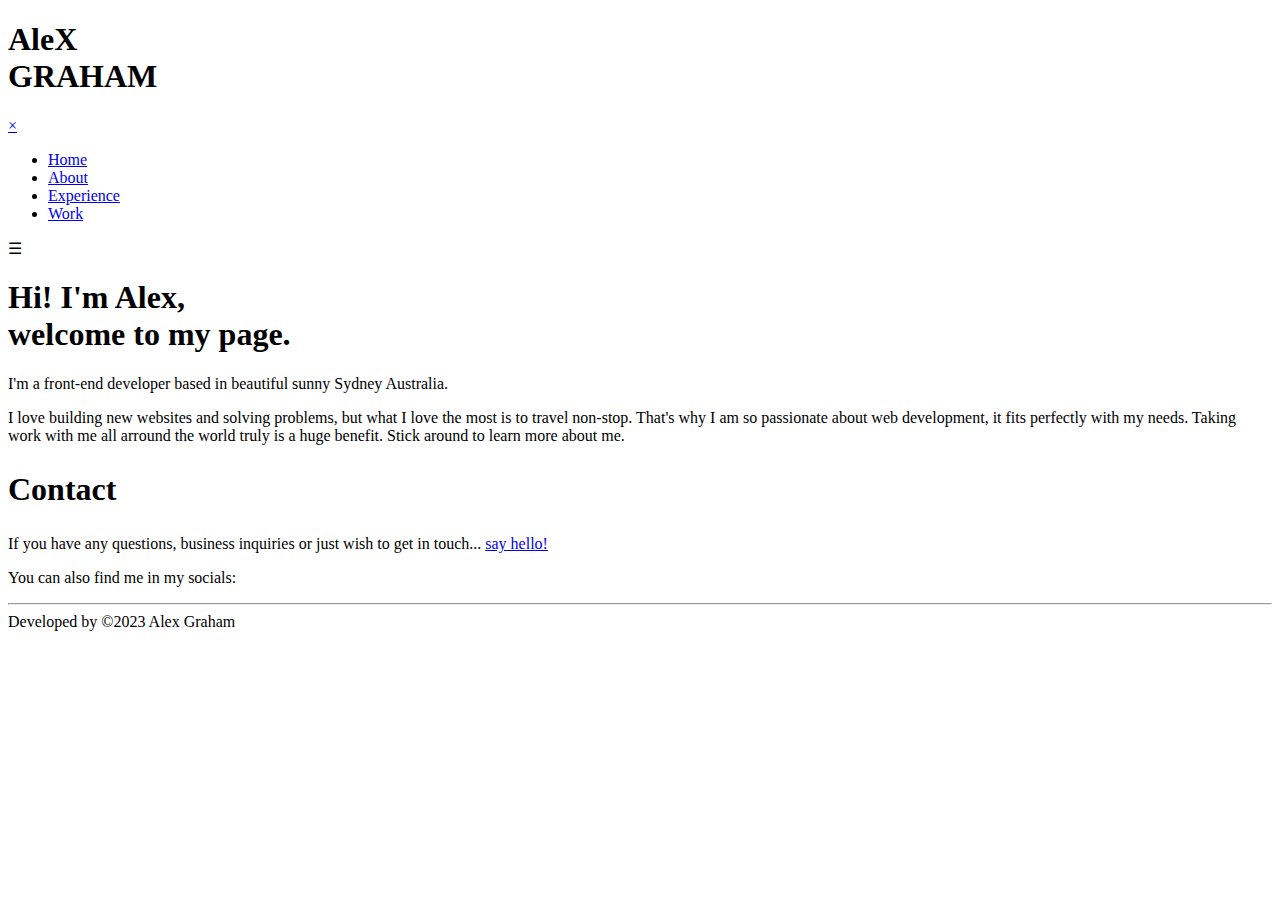
==== index.html @ dde652dc "modified the footer to include year and copyright" ====
<!DOCTYPE html>
<html lang="en-US">
<head>
    <meta charset="utf-8" />
    <meta name="viewport" content="width=device-width, initial-scale=1" />
    <title>Alex Graham | Home</title>
    
    <link rel="preconnect" href="https://fonts.googleapis.com">
    <link rel="preconnect" href="https://fonts.gstatic.com" crossorigin>
    <link href="https://fonts.googleapis.com/css2?family=Inconsolata&family=Major+Mono+Display&display=swap" rel="stylesheet">

    <!--<link rel="stylesheet" href="/css/overlay.css" />-->
    <link rel="stylesheet" href="/css/style.css" />

</head>

<body class="main-container">
    <!-- Here is our main header that is used across all the pages of our website -->
    <header class="main-header">
        <h1 class="logo">AleX<br>GRAHAM</h1>

        <nav id="myNav" class="overlay">
            <a href="javascript:void(0)" class="closebtn" onclick="closeNav()">&times;</a>
            <ul class="main-nav"> <!--main-nav-->
                <li><a href="#" class="selected">Home</a></li>
                <li><a href="/pages/about.html">About</a></li>
                <li><a href="/pages/experience.html">Experience</a></li>
                <li><a href="/pages/work.html">Work</a></li>
            </ul>
        </nav> 
        <span class="lines btn" onclick="openNav()">&#9776;</span>     
    </header>

    <div class="main-section">
        <h1 id="hello">Hi! I'm Alex,<br>welcome to my page.</h1>
        
        <p>I'm a front-end developer based in beautiful sunny Sydney Australia.</p>

        <p>I love building new websites and solving problems, but what I love the most is to travel non-stop. 
            That's why I am so passionate about web development, it fits perfectly with my needs. 
            Taking work with me all arround the world truly is a huge benefit. Stick around to learn more about me.
        </p>
        <div id="contact">
            <h2 style="font-size: 2rem;">Contact</h2>
            <p>If you have any questions, business inquiries or just wish to get in touch... <a href="mailto:ae.graham93@gmail.com?subject=Business%20Opportunity" class="btn">say hello!</a></p>
            <p>You can also find me in my socials:</p>
            <div>
                <a href="https://www.linkedin.com/in/alexander-graham93/" target="_blank" class="btn" id="social"></a>
                <a href="https://github.com/ae-graham" target="_blank" class="btn" id="social2"></a>
            </div>
        </div>  
    </div> 

    <!-- And here is our main footer that is used across all the pages of our website -->
    <div class="main-footer">
        <hr>
        <footer>
            <span>Developed by &#169;2023 Alex Graham</span>
        </footer>
    </div>

    <!--javascript for the overlay menu-->
    <script src="/javascript/navbar.js"></script>

</body>
</html>
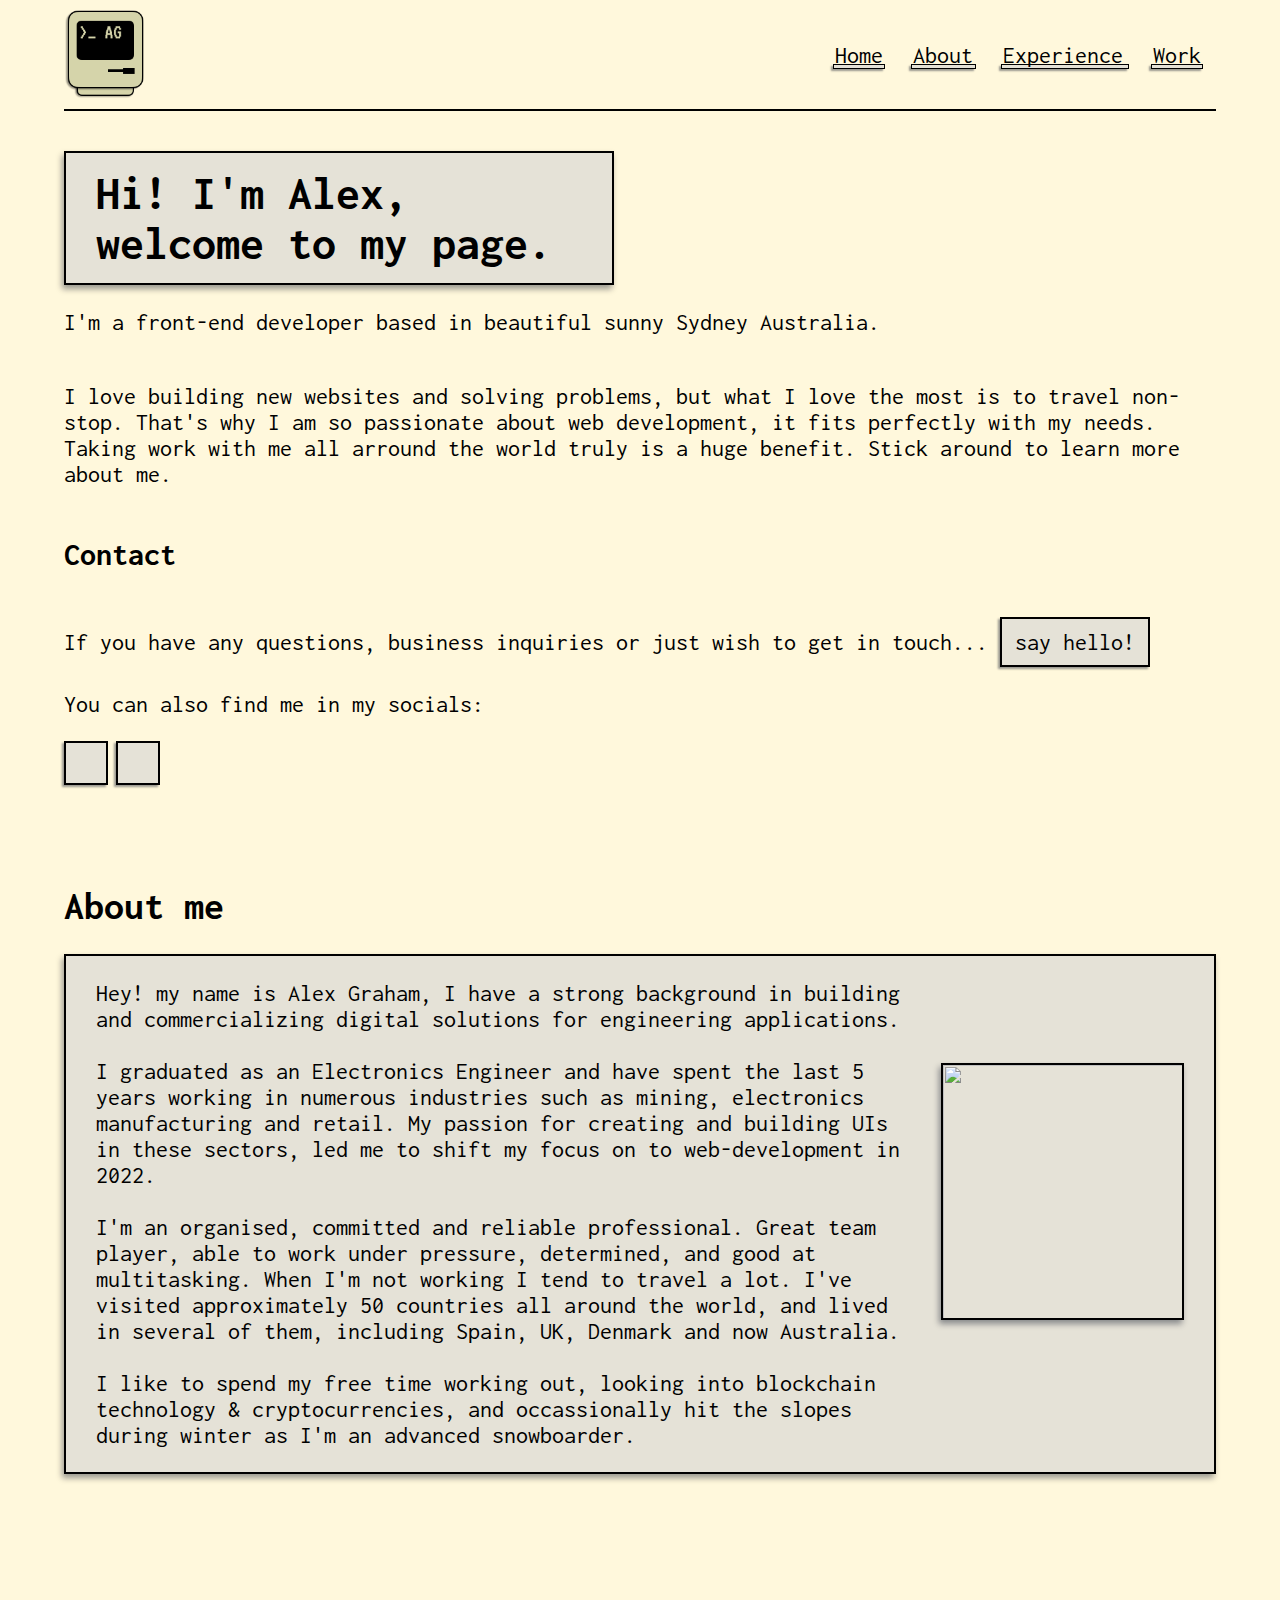
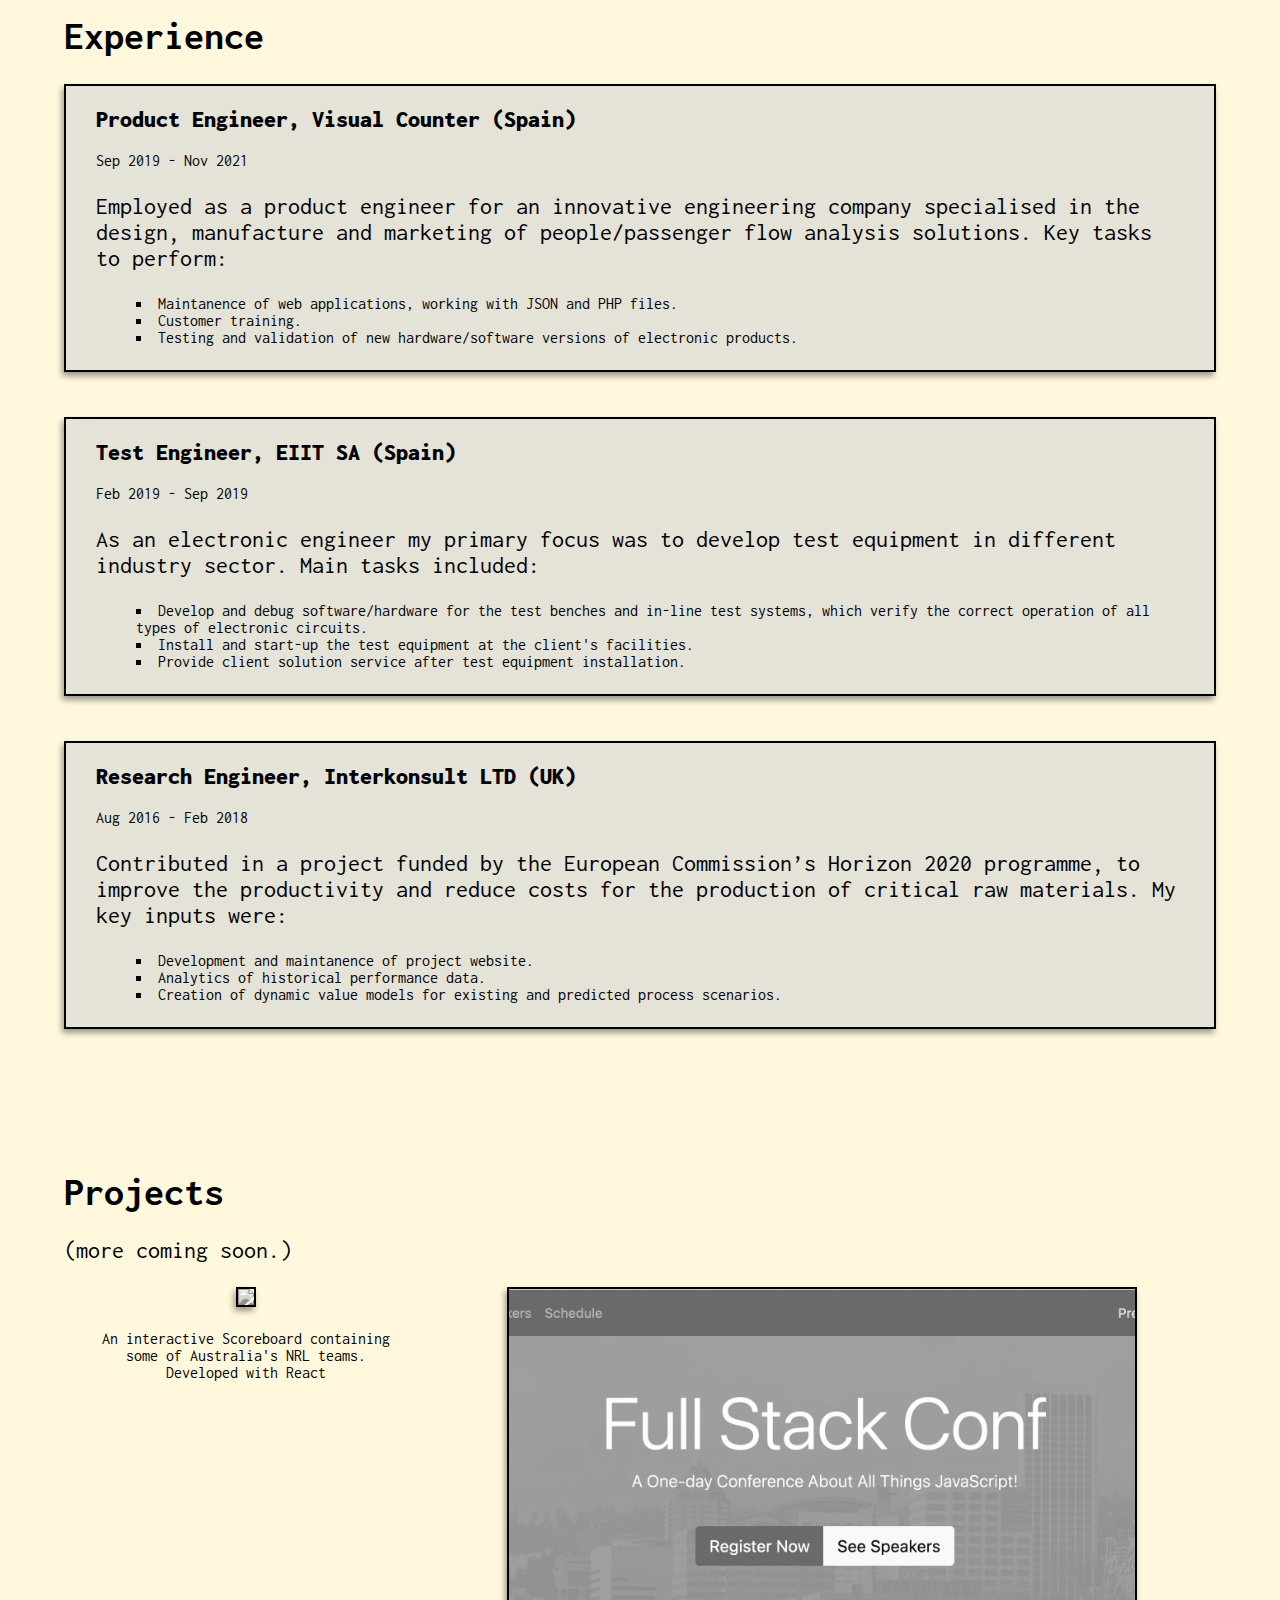
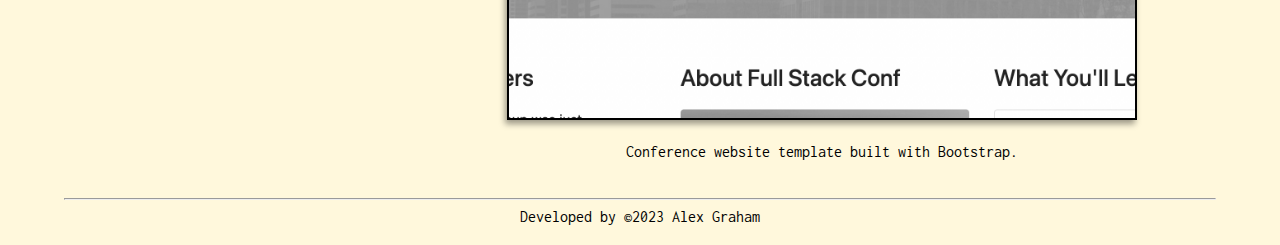
==== commit 170d9593: "put all htmls in index, created showPage.js, v1.1" ====
--- a/index.html
+++ b/index.html
@@ -3,7 +3,16 @@
 <head>
     <meta charset="utf-8" />
     <meta name="viewport" content="width=device-width, initial-scale=1" />
+
+    <meta property="og:url" content="https://www.ae-graham.com" />
+    <!--<meta property="og:type" content="" />-->
+    <meta property="og:title" content="Alex Graham | Front-End Developer" />
+    <meta property="og:description" content="Alex Graham is a Software Engineer who enjoys building customised websites and web applications.
+    Some of the technologies and tools he works with, are HTML, CSS, JavaScript and React." />
+    <meta property="og:image" content="/images/logo.png" />
+
     <title>Alex Graham | Home</title>
+    <link rel="icon" href="/images/logo.png" type="image/png">
     
     <link rel="preconnect" href="https://fonts.googleapis.com">
     <link rel="preconnect" href="https://fonts.gstatic.com" crossorigin>
@@ -17,21 +26,21 @@
 <body class="main-container">
     <!-- Here is our main header that is used across all the pages of our website -->
     <header class="main-header">
-        <h1 class="logo">AleX<br>GRAHAM</h1>
+        <img src="/images/logo.png" width="80" height="89" class="logo">
 
         <nav id="myNav" class="overlay">
-            <a href="javascript:void(0)" class="closebtn" onclick="closeNav()">&times;</a>
+            <a href="javascript:void(0)" class="closebtn" onclick="closeNav()">&times;</a> <!--the href is given a javascript code to run, hence 'javascript:' as it's given void(0) it basically does nothing, so we don't get a page reload.-->
             <ul class="main-nav"> <!--main-nav-->
-                <li><a href="#" class="selected">Home</a></li>
-                <li><a href="/pages/about.html">About</a></li>
-                <li><a href="/pages/experience.html">Experience</a></li>
-                <li><a href="/pages/work.html">Work</a></li>
+                <li><a href="#" onclick="show('main-section-index','main-section-about', 'main-section-experience', 'main-section-work'); closeNav();" class="selected">Home</a></li>
+                <li><a href="#" onclick="show('main-section-about','main-section-index', 'main-section-experience', 'main-section-work'); closeNav();" class="selected">About</a></li>
+                <li><a href="#" onclick="show('main-section-experience','main-section-index', 'main-section-about', 'main-section-work'); closeNav();" class="selected">Experience</a></li>
+                <li><a href="#" onclick="show('main-section-work','main-section-index', 'main-section-about', 'main-section-experience'); closeNav();" class="selected">Work</a></li>
             </ul>
         </nav> 
         <span class="lines btn" onclick="openNav()">&#9776;</span>     
     </header>
 
-    <div class="main-section">
+    <div id="main-section-index">
         <h1 id="hello">Hi! I'm Alex,<br>welcome to my page.</h1>
         
         <p>I'm a front-end developer based in beautiful sunny Sydney Australia.</p>
@@ -51,6 +60,85 @@
         </div>  
     </div> 
 
+    <div id="main-section-about" class="flex-start"> 
+        <h1>About me</h1>
+        <div class="sub-section">
+            <p>
+                Hey! my name is Alex Graham, I have a strong background in building and commercializing digital solutions for engineering applications.<br><br> 
+                I graduated as an Electronics Engineer and have spent the last 5 years working in numerous industries such as mining, electronics manufacturing and retail. 
+                My passion for creating and building UIs in these sectors, led me to shift my focus on to web-development in 2022. <br><br>
+                
+                I'm an organised, committed and reliable professional. Great team player, able to work under pressure, 
+                determined, and good at multitasking. When I'm not working I tend to travel a lot. 
+                I've visited approximately 50 countries all around the world, and lived in several of them, including Spain, UK, Denmark and now Australia.<br><br>
+                I like to spend my free time working out, looking into blockchain technology &amp; cryptocurrencies, and occassionally hit the slopes during winter as I'm an advanced snowboarder.
+                
+            </p>
+            <img src="/images/portrait.jpg" id="portrait">
+        </div>
+    </div>
+
+    <div id="main-section-experience"> 
+        <h1>Experience</h1>
+
+        <div class="jobs">
+            <h2><strong>Product Engineer, Visual Counter (Spain)</strong></h2> 
+                Sep 2019 - Nov 2021
+                <p>Employed as a product engineer for an innovative engineering company specialised in the design, manufacture and marketing of people/passenger flow analysis solutions. Key tasks to perform:
+                    <ul class="tasks">
+                        <li>Maintanence of web applications, working with JSON and PHP files.</li>
+                        <li>Customer training.</li>
+                        <li>Testing and validation of new hardware/software versions of electronic products.</li>
+                    </ul>  
+                </p>
+        </div>
+
+        <div class="jobs">
+            <h2><strong>Test Engineer, EIIT SA (Spain)</strong></h2> 
+                Feb 2019 - Sep 2019
+                <p>As an electronic engineer my primary focus was to develop test equipment in different industry sector. Main tasks included:
+                    <ul class="tasks">
+                        <li>Develop and debug software/hardware for the test benches and in-line test systems, which verify the correct operation of all types of electronic circuits.</li>
+                        <li>Install and start-up the test equipment at the client's facilities.</li>
+                        <li>Provide client solution service after test equipment installation.</li>
+                    </ul> 
+                </p>
+        </div>
+
+        <div class="jobs">
+            <h2><strong>Research Engineer, Interkonsult LTD (UK)</strong></h2> 
+                Aug 2016 - Feb 2018
+                <p>Contributed in a project funded by the European Commission’s Horizon 2020 programme, to improve the productivity and reduce costs for the production of critical raw materials. My key inputs were:
+                    <ul class="tasks">
+                        <li>Development and maintanence of project website.</li>
+                        <li>Analytics of historical performance data.</li>
+                        <li>Creation of dynamic value models for existing and predicted process scenarios.</li>
+                    </ul> 
+                </p>
+        </div>
+        
+    </div>
+
+    <div id="main-section-work" class="flex-start"> 
+        <div>
+            <h1 style="margin-bottom: 0;">Projects</h1>
+            <p>(more coming soon.)</p>
+
+        </div>
+        
+        <div class="project_items">
+            <figure>
+                <a href="/projects/scoreboard/index.html" target="_blank"><img src="/images/scoreboard.png" class="project"></a>
+                <figurecaption>An interactive Scoreboard containing some of Australia's NRL teams. Developed with React</figurecaption>
+            </figure>
+
+            <figure>
+                <a href="/projects/bootstrap_conf/index.html" target="_blank"><img src="/images/conf.png" class="project"></a>
+                <figurecaption>Conference website template built with Bootstrap.</figurecaption>
+            </figure>
+        </div>
+    </div>
+
     <!-- And here is our main footer that is used across all the pages of our website -->
     <div class="main-footer">
         <hr>
@@ -61,6 +149,7 @@
 
     <!--javascript for the overlay menu-->
     <script src="/javascript/navbar.js"></script>
+    <script src="/javascript/showPage.js"></script>
 
 </body>
 </html>
--- a/css/style.css
+++ b/css/style.css
@@ -0,0 +1,377 @@
+* {
+    box-sizing: border-box;
+}
+
+body {
+    font-family: 'Inconsolata', monospace;
+    margin: 0;
+    background-color: cornsilk;
+    display: flex;
+    flex-direction: column;
+    min-height: 100vh;
+}
+
+ul {
+    list-style: none;
+}
+
+h1 {
+    font-size: 2.5rem;
+}
+
+p {
+    font-size: 1.5rem;
+}
+
+figure {
+    margin-bottom: 40px;
+}
+
+figure:last-child {
+    margin-bottom: auto;
+}
+
+figurecaption {
+    display: block;
+    margin-top: 20px;
+}
+
+/* ================================= 
+  Base Layout Styles
+==================================== */
+
+.main-header,
+.main-footer {
+    width: 90%;
+    margin: 0 auto;
+    text-align: center;
+}
+
+.main-header {
+    display: flex;
+    flex-direction: row;
+    justify-content: space-between;
+    align-items: center;
+    border-bottom: 2px solid black;
+}
+
+#main-section-index,
+#main-section-about,
+#main-section-experience,
+#main-section-work {
+    width: 90%;
+    text-align: center;
+    display: flex;
+    flex-direction: column;
+    flex: 1;
+    justify-content: space-evenly;
+    margin: 30px auto;
+}
+
+.sub-section {
+    display: flex;
+    flex-direction: column;
+    align-items: center;
+}
+
+
+.flex-start {
+    justify-content: flex-start;
+}
+
+
+.logo {
+    margin: 10px 0;
+}
+
+
+.main-footer {
+    text-align: center;
+    margin-bottom: 20px;
+    /*background-color: burlywood;*/
+}
+
+
+.btn {
+    text-decoration: none;
+    color: black;
+    display: inline-block;
+    background-color: rgba(211, 211, 211, 0.6);
+    padding: 10px 0;
+    margin-top: 20px;
+    width: 100px;
+    border: 2px solid black;
+    box-shadow: -2px 2px 2px rgba(0, 10, 30, 0.4);
+}
+
+.btn:active {
+    box-shadow: 0px 0px 0px;
+    transform: translateY(2px) translateX(-2px);
+}
+
+#social,
+#social2 {
+    background-size: 30px;
+    padding: 20px;
+    width: 2vh;
+    margin-top: 0px;
+}
+
+#social {
+    background: url('../images/linkedin.svg') center / cover no-repeat rgba(211, 211, 211, 0.6);
+}
+
+#social2 {
+    background: url('../images/github.svg') center / cover no-repeat rgba(211, 211, 211, 0.6);
+}
+
+#portrait {
+    width: 243px;
+    height: 257px;
+    padding: 0;
+    border: 2px solid black;
+    box-shadow: -2px 4px 6px rgba(0, 10, 30, 0.4);
+    margin-bottom: 5vh;
+}
+
+.project {
+    width: 100%;
+    height: auto;
+    padding: 0;
+    border: 2px solid black;
+    box-shadow: -2px 4px 6px rgba(0, 10, 30, 0.4);
+    filter: grayscale(100%);
+    transition: filter ease-in 0.5s;
+}
+
+.project:hover {
+    filter: grayscale(0%);
+    transition: filter ease-in 0.5s;
+}
+
+.jobs,
+.sub-section {
+    padding: 0 30px;
+    margin-bottom: 5vh;
+    background-color: rgba(211, 211, 211, 0.6);
+    border: 2px solid black;
+    box-shadow: -2px 4px 6px rgba(0, 10, 30, 0.4);
+}
+
+#hello {
+    max-width: 550px;
+    margin: 0 auto;
+    padding: 15px 30px;
+    background-color: rgba(211, 211, 211, 0.6);
+    border: 2px solid black;
+    box-shadow: -2px 4px 6px rgba(0, 10, 30, 0.4);
+}
+
+.tasks {
+    list-style-type: square;
+    list-style-position: inside;
+}
+
+/* ================================= 
+  Media Queries - Mobile View
+==================================== */
+  
+  
+@media screen and (max-width: 768px) {
+  
+    .overlay {
+      height: 100%;
+      width: 0;
+      position: fixed;
+      z-index: 1;
+      top: 0;
+      left: 0;
+      background-color: rgb(0,0,0);
+      background-color: rgba(0,0,0, 0.9);
+      overflow-x: hidden;
+      transition: 0.5s;
+    }
+    
+    /*.overlay a {font-size: 20px}
+    .overlay .closebtn {
+      font-size: 40px;
+      top: 15px;
+      right: 35px;
+    }*/
+  
+    .main-nav {
+      position: relative;
+      top: 25%;
+      width: 100%;
+      text-align: center;
+      margin-top: 30px;
+    }
+      
+    .overlay a {
+      padding: 8px;
+      text-decoration: none;
+      font-size: 36px;
+      color: #818181;
+      display: block;
+      transition: 0.3s;
+    }
+      
+   /* .overlay a:active, .overlay a:focus {
+        color: #f1f1f1;
+    }*/
+        
+    .overlay .closebtn {
+        position: absolute;
+        top: 20px;
+        right: 45px;
+        font-size: 60px;
+    }
+
+
+    .lines {
+        font-size: 60px;
+        cursor: pointer;
+        padding: 0;
+        margin: 0;
+        width: 70px;
+    }
+  
+}
+
+/* ================================= 
+  Media Queries - Wide Screen
+==================================== */
+
+@media (min-width: 769px) {
+    
+    /*.main-container {
+        display: flex;
+        flex-direction: column;
+        height: 100vh;
+    }*/
+    
+    .main-header,
+    #main-section-index,
+    #main-section-about,
+    #main-section-experience,
+    #main-section-work,
+    .main-footer {
+        max-width: 1250px;
+    }
+    
+   /* #myNav {
+        width: auto;
+    }*/
+
+    .main-nav {
+        display: flex;
+        align-items: center;
+        flex-direction: row;
+    }
+
+
+    #main-section-index,
+    #main-section-about,
+    #main-section-experience,
+    #main-section-work {
+        margin-top: 40px;
+        /*justify-content: space-between;*/
+        text-align: left;
+    }
+
+    .sub-section {
+        flex-direction: row;
+    }
+
+    .sub-section p {
+        margin-right: 40px;
+    }
+
+    .project_items {
+        display: flex;
+        flex-direction: row;
+        justify-content: space-between;
+        text-align: center;
+    }
+
+    
+    figure, figure:last-child {
+        margin: 0;
+    }
+
+    .project {
+        width: 80%;
+    }
+
+    figurecaption {
+        margin: 20px auto 0;
+        width: 80%;
+    }
+
+    .btn {
+        width: 150px;
+        text-align: center;
+    }
+
+    .main-footer {
+        flex-shrink: 0;
+    }
+
+
+    #hello {
+        font-size: 3rem;
+        margin: 0;
+    }
+
+
+    /* ================================= 
+        Navbar transition
+    ==================================== */
+
+    .main-nav a {
+        color: black;
+        font-size: 1.5rem;
+        text-align: center;
+        margin: 10px 15px;
+        position: relative;
+        text-decoration: none;
+    }
+    .closebtn,
+    .lines {
+        display: none;
+    }
+
+    .main-nav a::before {
+        content: '';
+        background-color: rgba(211, 211, 211, 0.6);
+        position: absolute;
+        left: -2px;
+        bottom: -1px;
+        width: 105%;
+        height: 3px;
+        border: 1px solid black;
+        z-index: -1;
+        transition: all .3s ease-in-out;
+        box-shadow: -2px 2px 2px rgba(0, 10, 30, 0.4);
+    }
+
+    .main-nav a:hover::before {
+        bottom: -4px;
+        height: 120%;
+        box-shadow: -2px 2px 2px rgba(0, 10, 30, 0.4);
+    }
+
+    /*.main-nav a.selected::before {
+        content: '';
+        background-color: rgba(211, 211, 211, 0.6);
+        position: absolute;
+        left: -2px;
+        bottom: -4px;
+        width: 105%;
+        height: 120%;
+        z-index: -1;
+        box-shadow: -2px 2px 2px rgba(0, 10, 30, 0.4);
+    }*/
+
+}
+
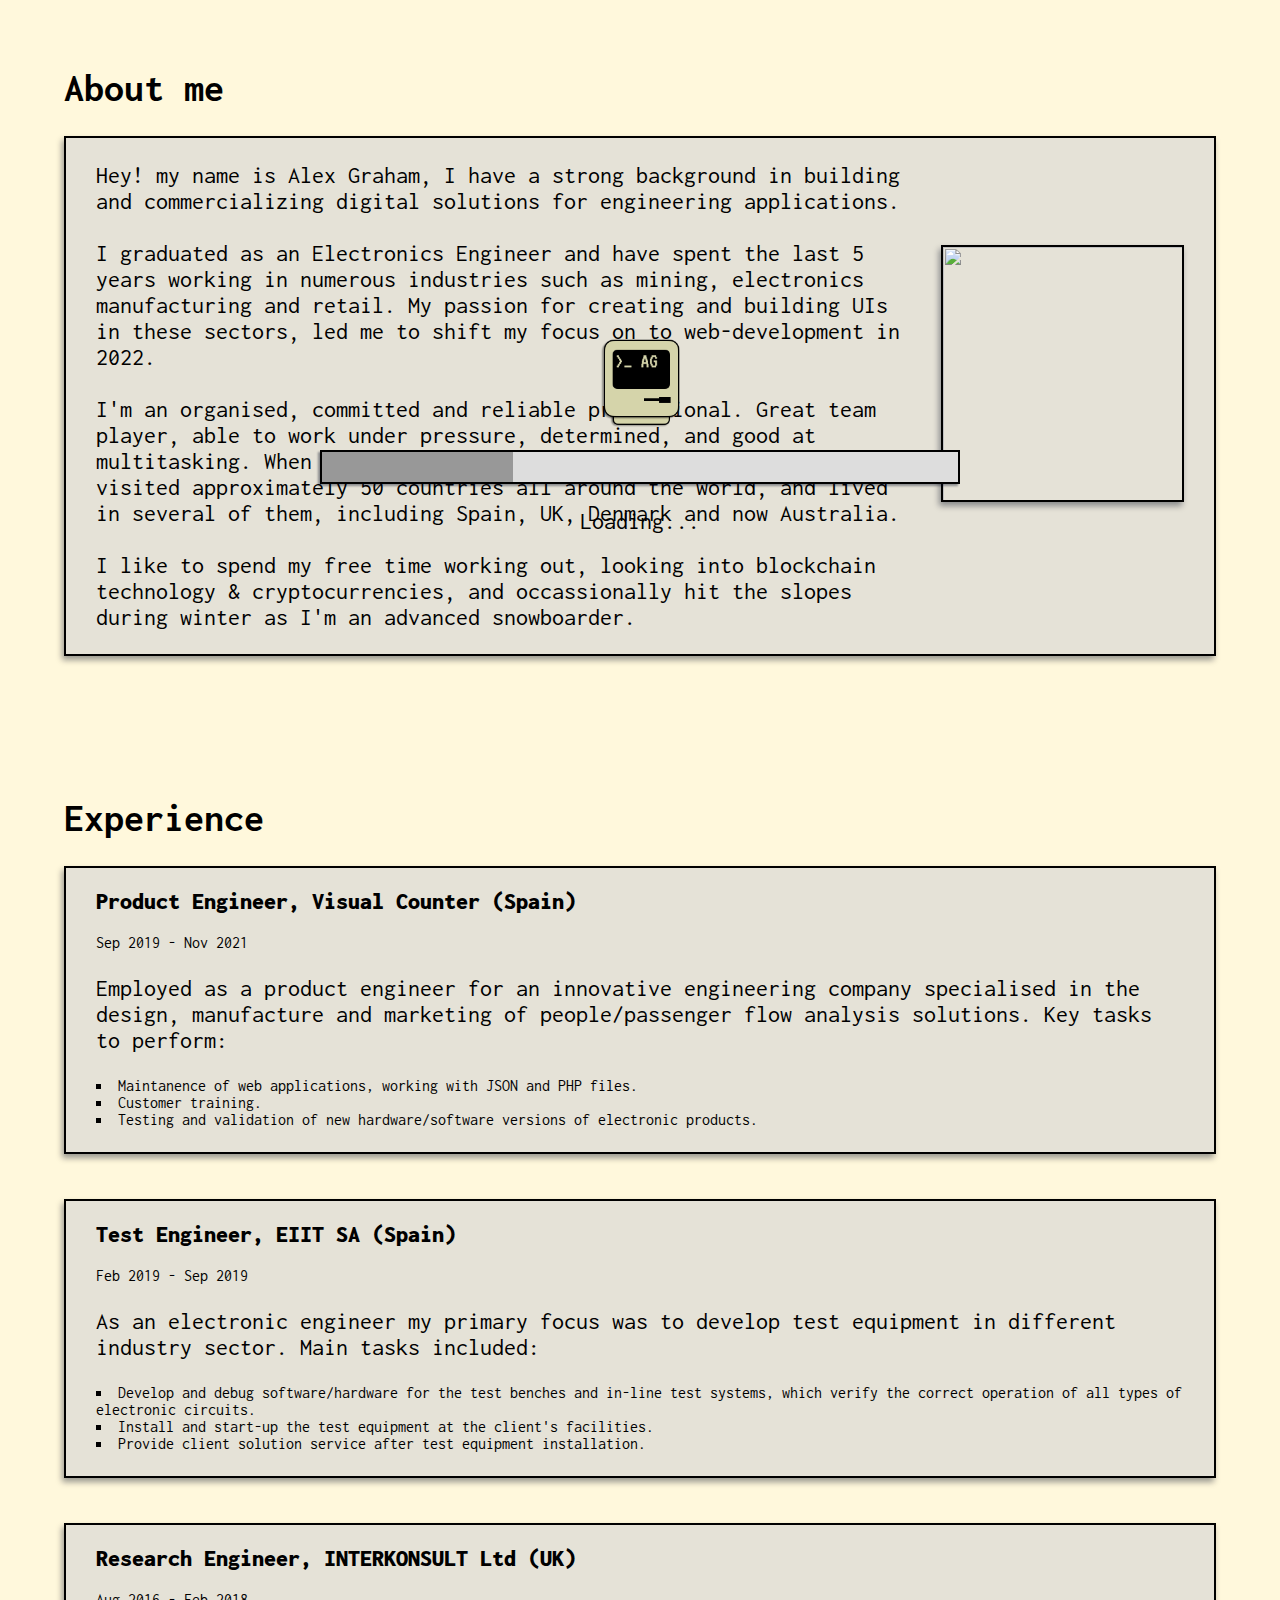
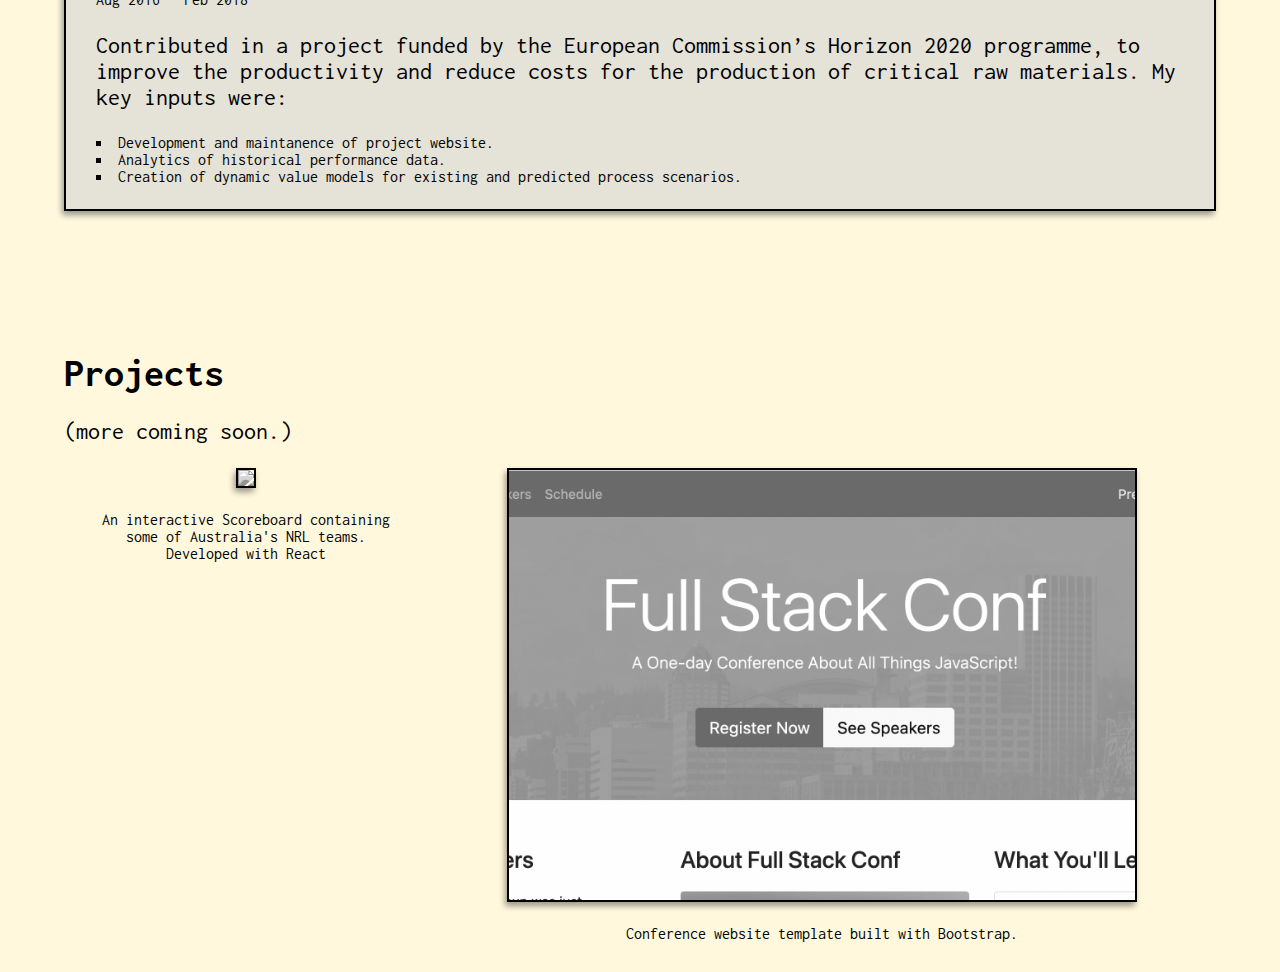
==== commit 885b3feb: "added a loading bar + animation on load. v1.2" ====
--- a/index.html
+++ b/index.html
@@ -9,7 +9,7 @@
     <meta property="og:title" content="Alex Graham | Front-End Developer" />
     <meta property="og:description" content="Alex Graham is a Software Engineer who enjoys building customised websites and web applications.
     Some of the technologies and tools he works with, are HTML, CSS, JavaScript and React." />
-    <meta property="og:image" content="/images/logo.png" />
+    <meta property="og:image" content="/images/preview.png" />
 
     <title>Alex Graham | Home</title>
     <link rel="icon" href="/images/logo.png" type="image/png">
@@ -25,22 +25,30 @@
 
 <body class="main-container">
     <!-- Here is our main header that is used across all the pages of our website -->
+    <div class="container-bar">
+        <img src="/images/logo.png" width="80" height="89" style="position: absolute; left: calc(50% - 40px); bottom: 120%">
+        <div id="myProgress">
+            <div id="myBar"></div>
+        </div>
+        <p style="text-align: center;">Loading...</p>
+    </div>
+    
     <header class="main-header">
         <img src="/images/logo.png" width="80" height="89" class="logo">
 
         <nav id="myNav" class="overlay">
             <a href="javascript:void(0)" class="closebtn" onclick="closeNav()">&times;</a> <!--the href is given a javascript code to run, hence 'javascript:' as it's given void(0) it basically does nothing, so we don't get a page reload.-->
             <ul class="main-nav"> <!--main-nav-->
-                <li><a href="#" onclick="show('main-section-index','main-section-about', 'main-section-experience', 'main-section-work'); closeNav();" class="selected">Home</a></li>
-                <li><a href="#" onclick="show('main-section-about','main-section-index', 'main-section-experience', 'main-section-work'); closeNav();" class="selected">About</a></li>
-                <li><a href="#" onclick="show('main-section-experience','main-section-index', 'main-section-about', 'main-section-work'); closeNav();" class="selected">Experience</a></li>
-                <li><a href="#" onclick="show('main-section-work','main-section-index', 'main-section-about', 'main-section-experience'); closeNav();" class="selected">Work</a></li>
+                <li><a href="javascript:void(0)" onclick="show('index','about', 'experience', 'work'); closeNav();" class="selected">Home</a></li>
+                <li><a href="javascript:void(0)" onclick="show('about','index', 'experience', 'work'); closeNav();" class="selected">About</a></li>
+                <li><a href="javascript:void(0)" onclick="show('experience','index', 'about', 'work'); closeNav();" class="selected">Experience</a></li>
+                <li><a href="javascript:void(0)" onclick="show('work','index', 'about', 'experience'); closeNav();" class="selected">Work</a></li>
             </ul>
         </nav> 
         <span class="lines btn" onclick="openNav()">&#9776;</span>     
     </header>
 
-    <div id="main-section-index">
+    <div id="index">
         <h1 id="hello">Hi! I'm Alex,<br>welcome to my page.</h1>
         
         <p>I'm a front-end developer based in beautiful sunny Sydney Australia.</p>
@@ -60,7 +68,7 @@
         </div>  
     </div> 
 
-    <div id="main-section-about" class="flex-start"> 
+    <div id="about" class="flex-start"> 
         <h1>About me</h1>
         <div class="sub-section">
             <p>
@@ -78,7 +86,7 @@
         </div>
     </div>
 
-    <div id="main-section-experience"> 
+    <div id="experience"> 
         <h1>Experience</h1>
 
         <div class="jobs">
@@ -106,7 +114,7 @@
         </div>
 
         <div class="jobs">
-            <h2><strong>Research Engineer, Interkonsult LTD (UK)</strong></h2> 
+            <h2><strong>Research Engineer, INTERKONSULT Ltd (UK)</strong></h2> 
                 Aug 2016 - Feb 2018
                 <p>Contributed in a project funded by the European Commission’s Horizon 2020 programme, to improve the productivity and reduce costs for the production of critical raw materials. My key inputs were:
                     <ul class="tasks">
@@ -119,7 +127,7 @@
         
     </div>
 
-    <div id="main-section-work" class="flex-start"> 
+    <div id="work" class="flex-start"> 
         <div>
             <h1 style="margin-bottom: 0;">Projects</h1>
             <p>(more coming soon.)</p>
@@ -148,6 +156,7 @@
     </div>
 
     <!--javascript for the overlay menu-->
+    <script src="/javascript/progressBar.js"></script>
     <script src="/javascript/navbar.js"></script>
     <script src="/javascript/showPage.js"></script>
 
--- a/css/style.css
+++ b/css/style.css
@@ -11,6 +11,7 @@
     min-height: 100vh;
 }
 
+
 ul {
     list-style: none;
 }
@@ -19,9 +20,6 @@
     font-size: 2.5rem;
 }
 
-p {
-    font-size: 1.5rem;
-}
 
 figure {
     margin-bottom: 40px;
@@ -39,6 +37,36 @@
 /* ================================= 
   Base Layout Styles
 ==================================== */
+.container-bar {
+    width: 50%;
+    position: absolute;
+    top: 50%;
+    left: 50%;
+    margin-left: -25%;
+    animation-name: fade-out;
+    animation-delay: 2.1s;
+    animation-duration: 1s;
+}
+
+@keyframes fade-out {
+    from { opacity: 1; }
+    to   { opacity: 0; }
+}
+
+
+#myProgress {
+    width: 100%;
+    background-color: #ddd;
+    border: 2px solid black;
+    box-shadow: -2px 2px 2px rgba(0, 10, 30, 0.4);
+}
+  
+#myBar {
+    width: 0%;
+    height: 30px;
+    background-color:  rgb(152, 152, 152);
+}
+
 
 .main-header,
 .main-footer {
@@ -55,16 +83,13 @@
     border-bottom: 2px solid black;
 }
 
-#main-section-index,
-#main-section-about,
-#main-section-experience,
-#main-section-work {
+#index,
+#about,
+#experience,
+#work {
     width: 90%;
     text-align: center;
-    display: flex;
-    flex-direction: column;
     flex: 1;
-    justify-content: space-evenly;
     margin: 30px auto;
 }
 
@@ -98,8 +123,8 @@
     display: inline-block;
     background-color: rgba(211, 211, 211, 0.6);
     padding: 10px 0;
-    margin-top: 20px;
-    width: 100px;
+    margin-top: 10px;
+    width: 130px;
     border: 2px solid black;
     box-shadow: -2px 2px 2px rgba(0, 10, 30, 0.4);
 }
@@ -170,6 +195,7 @@
 .tasks {
     list-style-type: square;
     list-style-position: inside;
+    padding-left: 0;
 }
 
 /* ================================= 
@@ -216,9 +242,9 @@
       transition: 0.3s;
     }
       
-   /* .overlay a:active, .overlay a:focus {
+    .overlay a:active, .overlay a:focus {
         color: #f1f1f1;
-    }*/
+    }
         
     .overlay .closebtn {
         position: absolute;
@@ -251,10 +277,10 @@
     }*/
     
     .main-header,
-    #main-section-index,
-    #main-section-about,
-    #main-section-experience,
-    #main-section-work,
+    #index,
+    #about,
+    #experience,
+    #work,
     .main-footer {
         max-width: 1250px;
     }
@@ -270,21 +296,13 @@
     }
 
 
-    #main-section-index,
-    #main-section-about,
-    #main-section-experience,
-    #main-section-work {
+    #index,
+    #about,
+    #experience,
+    #work {
         margin-top: 40px;
         /*justify-content: space-between;*/
         text-align: left;
-    }
-
-    .sub-section {
-        flex-direction: row;
-    }
-
-    .sub-section p {
-        margin-right: 40px;
     }
 
     .project_items {
@@ -295,6 +313,10 @@
     }
 
     
+    p {
+        font-size: 1.5rem;
+    }
+
     figure, figure:last-child {
         margin: 0;
     }
@@ -375,3 +397,18 @@
 
 }
 
+@media (min-width: 1208px) {
+
+    .btn {
+        margin-top: 0;
+    }
+
+    .sub-section {
+        flex-direction: row;
+    }
+
+    .sub-section p {
+        margin-right: 40px;
+    }
+}
+
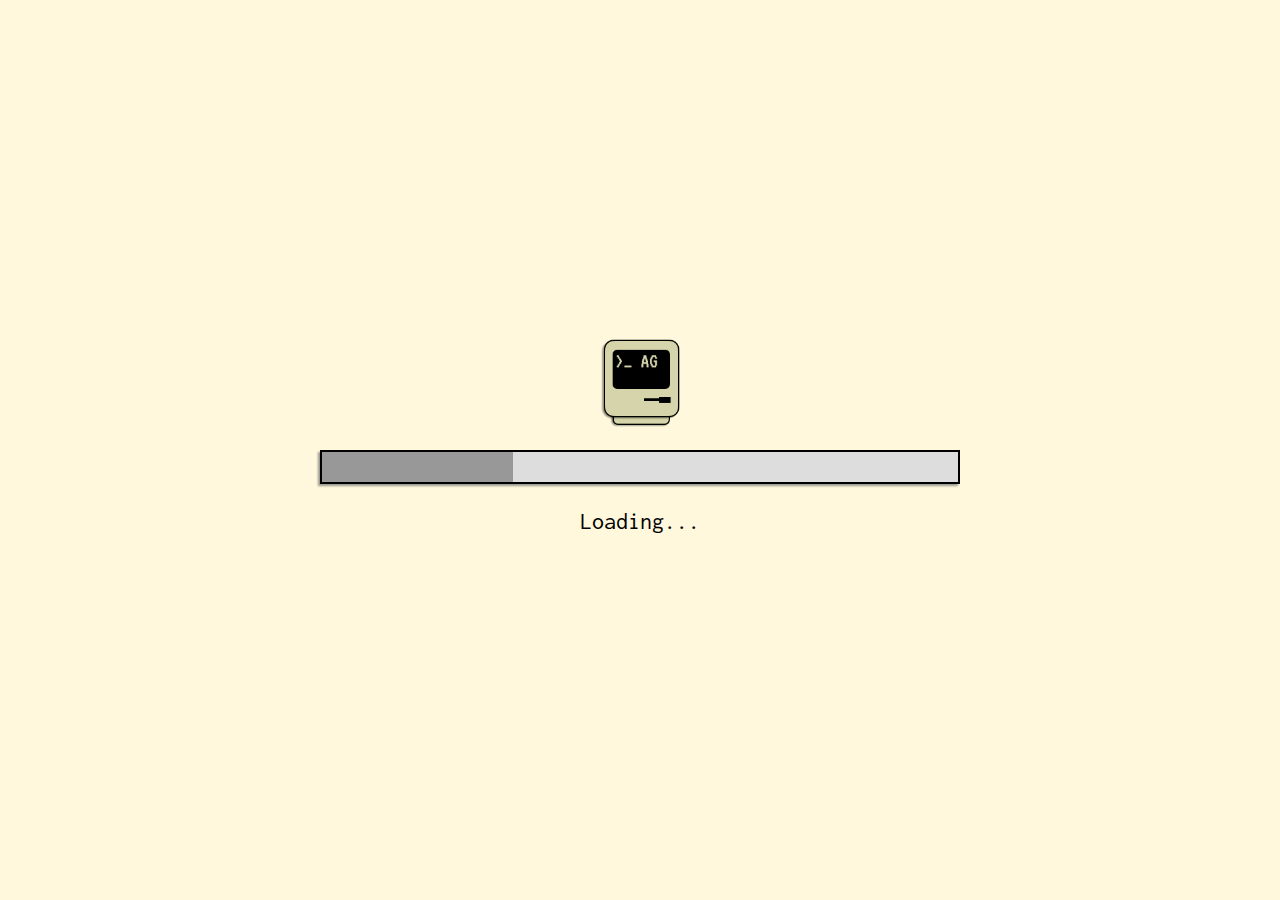
==== commit f5655559: "added little-lemon project" ====
--- a/index.html
+++ b/index.html
@@ -51,11 +51,11 @@
     <div id="index">
         <h1 id="hello">Hi! I'm Alex,<br>welcome to my page.</h1>
         
-        <p>I'm a front-end developer based in beautiful sunny Sydney Australia.</p>
+        <p>I'm a front-end developer based in beautiful Sydney Australia.</p>
 
-        <p>I love building new websites and solving problems, but what I love the most is to travel non-stop. 
-            That's why I am so passionate about web development, it fits perfectly with my needs. 
-            Taking work with me all arround the world truly is a huge benefit. Stick around to learn more about me.
+        <p>I love building new websites and solving problems. I've had the privilege to travel extensively and experience many cultures. 
+            I have also worked with a range of digital systems in people facing roles. 
+            As a result I aim to reflect my customers' ideas and messaging through creative and technologically efficient websites that become the gateway to new worlds and experiences.
         </p>
         <div id="contact">
             <h2 style="font-size: 2rem;">Contact</h2>
@@ -94,9 +94,9 @@
                 Sep 2019 - Nov 2021
                 <p>Employed as a product engineer for an innovative engineering company specialised in the design, manufacture and marketing of people/passenger flow analysis solutions. Key tasks to perform:
                     <ul class="tasks">
-                        <li>Maintanence of web applications, working with JSON and PHP files.</li>
-                        <li>Customer training.</li>
-                        <li>Testing and validation of new hardware/software versions of electronic products.</li>
+                        <li>Maintanence of web applications (PHP).</li>
+                        <li>Web server &amp; web files installation for customers.</li>
+                        <li>Testing and validation of new hardware/software versions of electronic products (Python).</li>
                     </ul>  
                 </p>
         </div>
@@ -118,7 +118,7 @@
                 Aug 2016 - Feb 2018
                 <p>Contributed in a project funded by the European Commission’s Horizon 2020 programme, to improve the productivity and reduce costs for the production of critical raw materials. My key inputs were:
                     <ul class="tasks">
-                        <li>Development and maintanence of project website.</li>
+                        <li>Development and maintanence of project website (Wix).</li>
                         <li>Analytics of historical performance data.</li>
                         <li>Creation of dynamic value models for existing and predicted process scenarios.</li>
                     </ul> 
@@ -144,6 +144,11 @@
                 <a href="/projects/bootstrap_conf/index.html" target="_blank"><img src="/images/conf.png" class="project"></a>
                 <figurecaption>Conference website template built with Bootstrap.</figurecaption>
             </figure>
+
+            <figure>
+              <a href="/projects/little-lemon/index.html" target="_blank"><img src="/images/little-lemon.png" class="project"></a>
+              <figurecaption>Little Lemon Restaurant, developed with React.</figurecaption>
+            </figure>
         </div>
     </div>
 
--- a/css/style.css
+++ b/css/style.css
@@ -43,14 +43,6 @@
     top: 50%;
     left: 50%;
     margin-left: -25%;
-    animation-name: fade-out;
-    animation-delay: 2.1s;
-    animation-duration: 1s;
-}
-
-@keyframes fade-out {
-    from { opacity: 1; }
-    to   { opacity: 0; }
 }
 
 
@@ -70,13 +62,13 @@
 
 .main-header,
 .main-footer {
+    display: none;
     width: 90%;
     margin: 0 auto;
     text-align: center;
 }
 
 .main-header {
-    display: flex;
     flex-direction: row;
     justify-content: space-between;
     align-items: center;
@@ -87,6 +79,7 @@
 #about,
 #experience,
 #work {
+    display: none;
     width: 90%;
     text-align: center;
     flex: 1;
@@ -111,9 +104,7 @@
 
 
 .main-footer {
-    text-align: center;
     margin-bottom: 20px;
-    /*background-color: burlywood;*/
 }
 
 
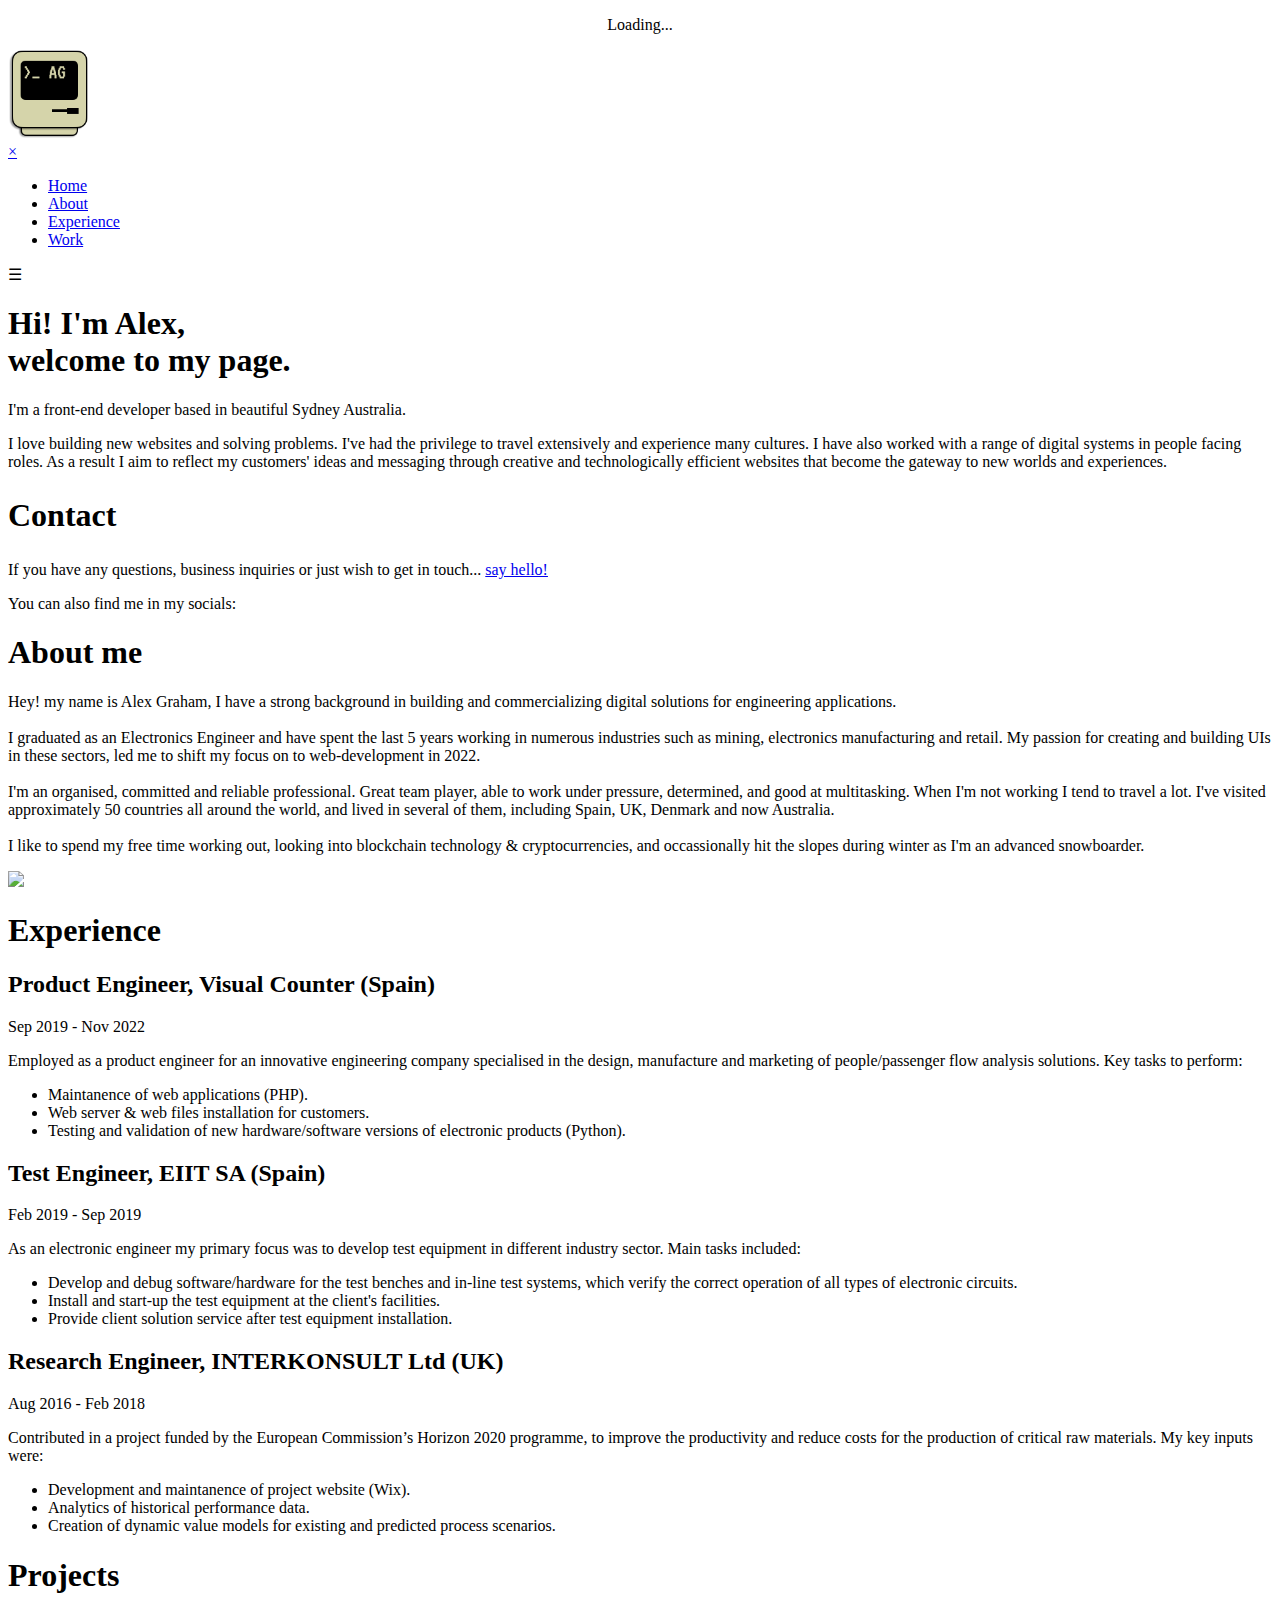
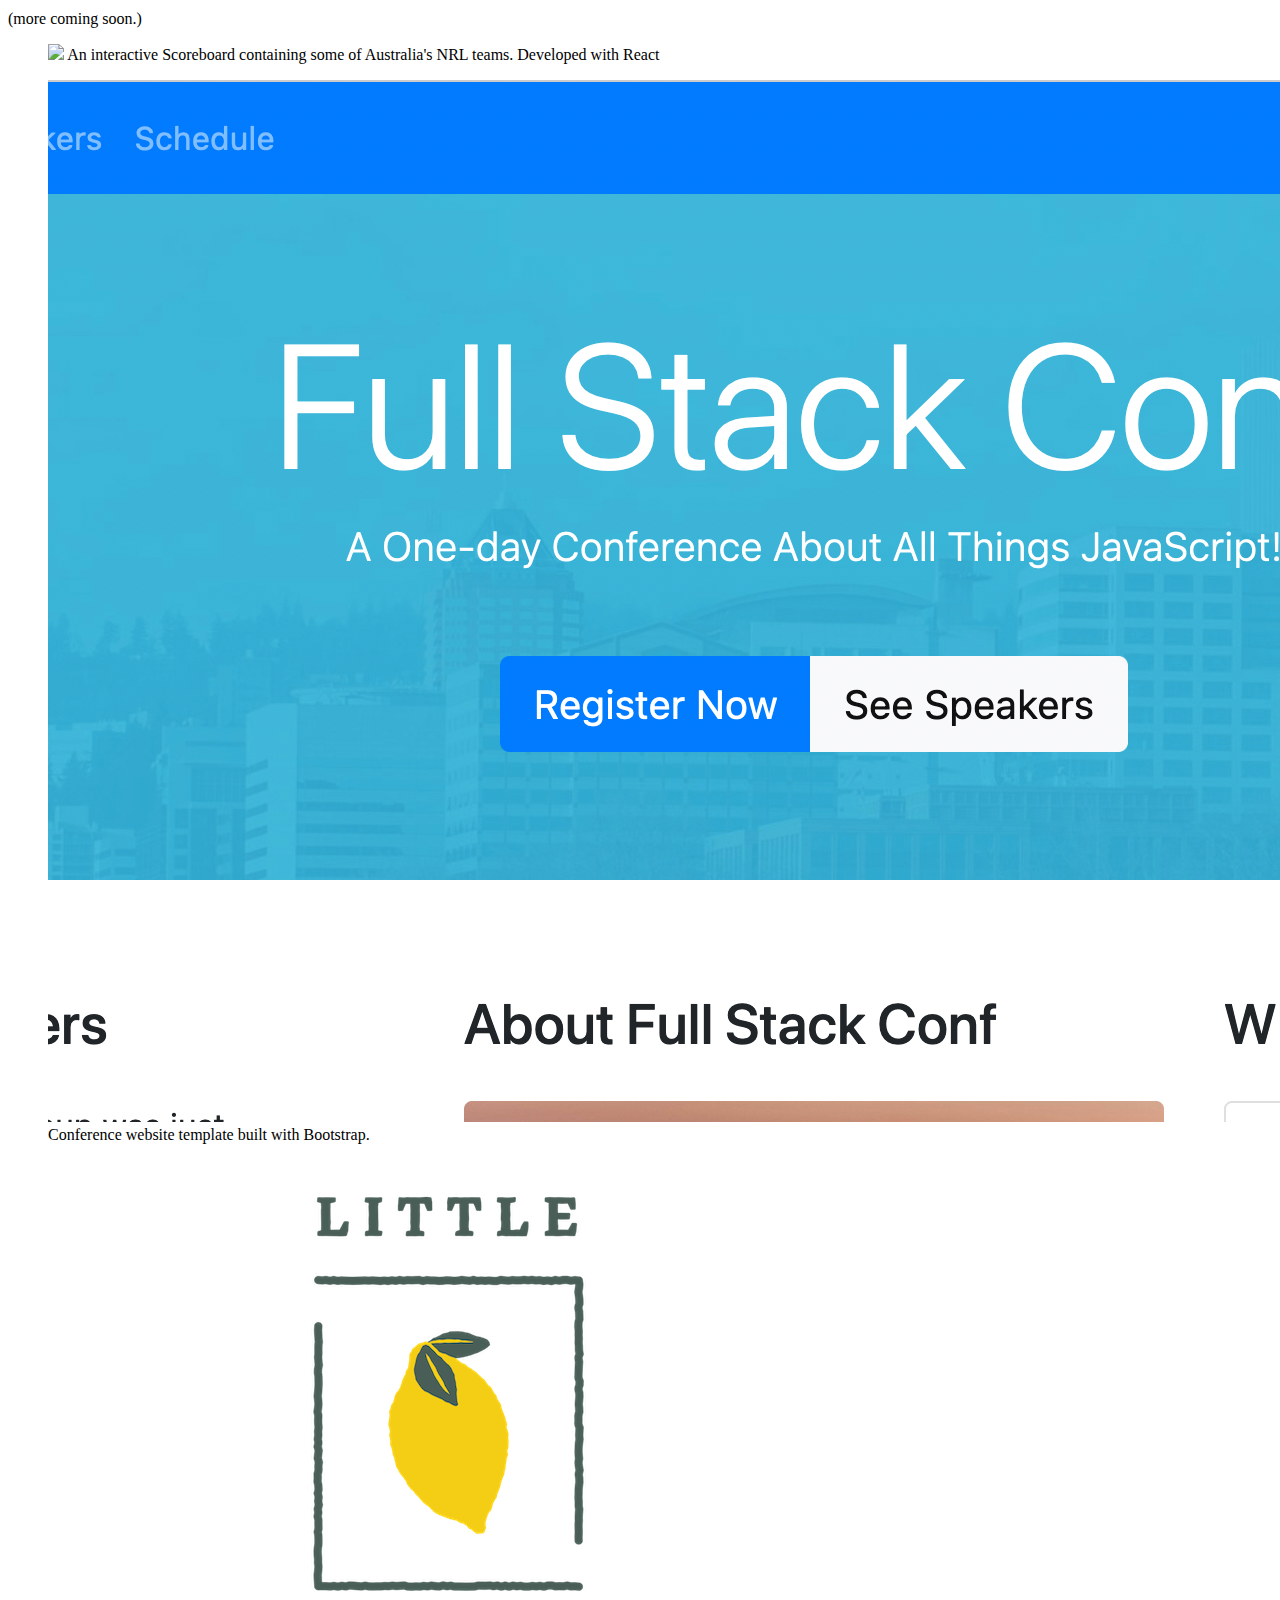
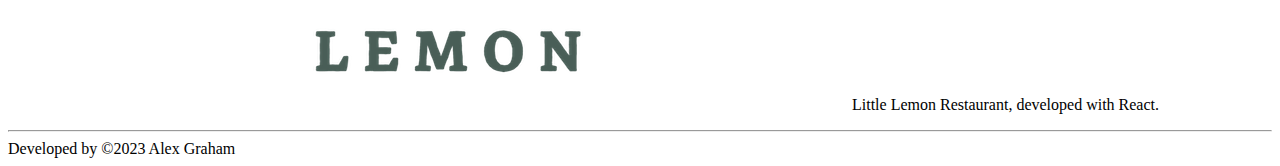
==== commit 42d98fd8: "added repo name to css path link" ====
--- a/index.html
+++ b/index.html
@@ -19,7 +19,7 @@
     <link href="https://fonts.googleapis.com/css2?family=Inconsolata&family=Major+Mono+Display&display=swap" rel="stylesheet">
 
     <!--<link rel="stylesheet" href="/css/overlay.css" />-->
-    <link rel="stylesheet" href="/css/style.css" />
+    <link rel="stylesheet" type=“text/css” href="/my-website-v1/css/style.css" />
 
 </head>
 
@@ -91,7 +91,7 @@
 
         <div class="jobs">
             <h2><strong>Product Engineer, Visual Counter (Spain)</strong></h2> 
-                Sep 2019 - Nov 2021
+                Sep 2019 - Nov 2022
                 <p>Employed as a product engineer for an innovative engineering company specialised in the design, manufacture and marketing of people/passenger flow analysis solutions. Key tasks to perform:
                     <ul class="tasks">
                         <li>Maintanence of web applications (PHP).</li>
@@ -136,17 +136,17 @@
         
         <div class="project_items">
             <figure>
-                <a href="/projects/scoreboard/index.html" target="_blank"><img src="/images/scoreboard.png" class="project"></a>
+                <a href="https://ae-graham.github.io/scoreboard/" target="_blank"><img src="/images/scoreboard.png" class="project"></a>
                 <figurecaption>An interactive Scoreboard containing some of Australia's NRL teams. Developed with React</figurecaption>
             </figure>
 
             <figure>
-                <a href="/projects/bootstrap_conf/index.html" target="_blank"><img src="/images/conf.png" class="project"></a>
+                <a href="/" target="_blank"><img src="/images/conf.png" class="project"></a>
                 <figurecaption>Conference website template built with Bootstrap.</figurecaption>
             </figure>
 
             <figure>
-              <a href="/projects/little-lemon/index.html" target="_blank"><img src="/images/little-lemon.png" class="project"></a>
+              <a href="https://ae-graham.github.io/little-lemon/" target="_blank"><img src="/images/little-lemon.png" class="project"></a>
               <figurecaption>Little Lemon Restaurant, developed with React.</figurecaption>
             </figure>
         </div>
